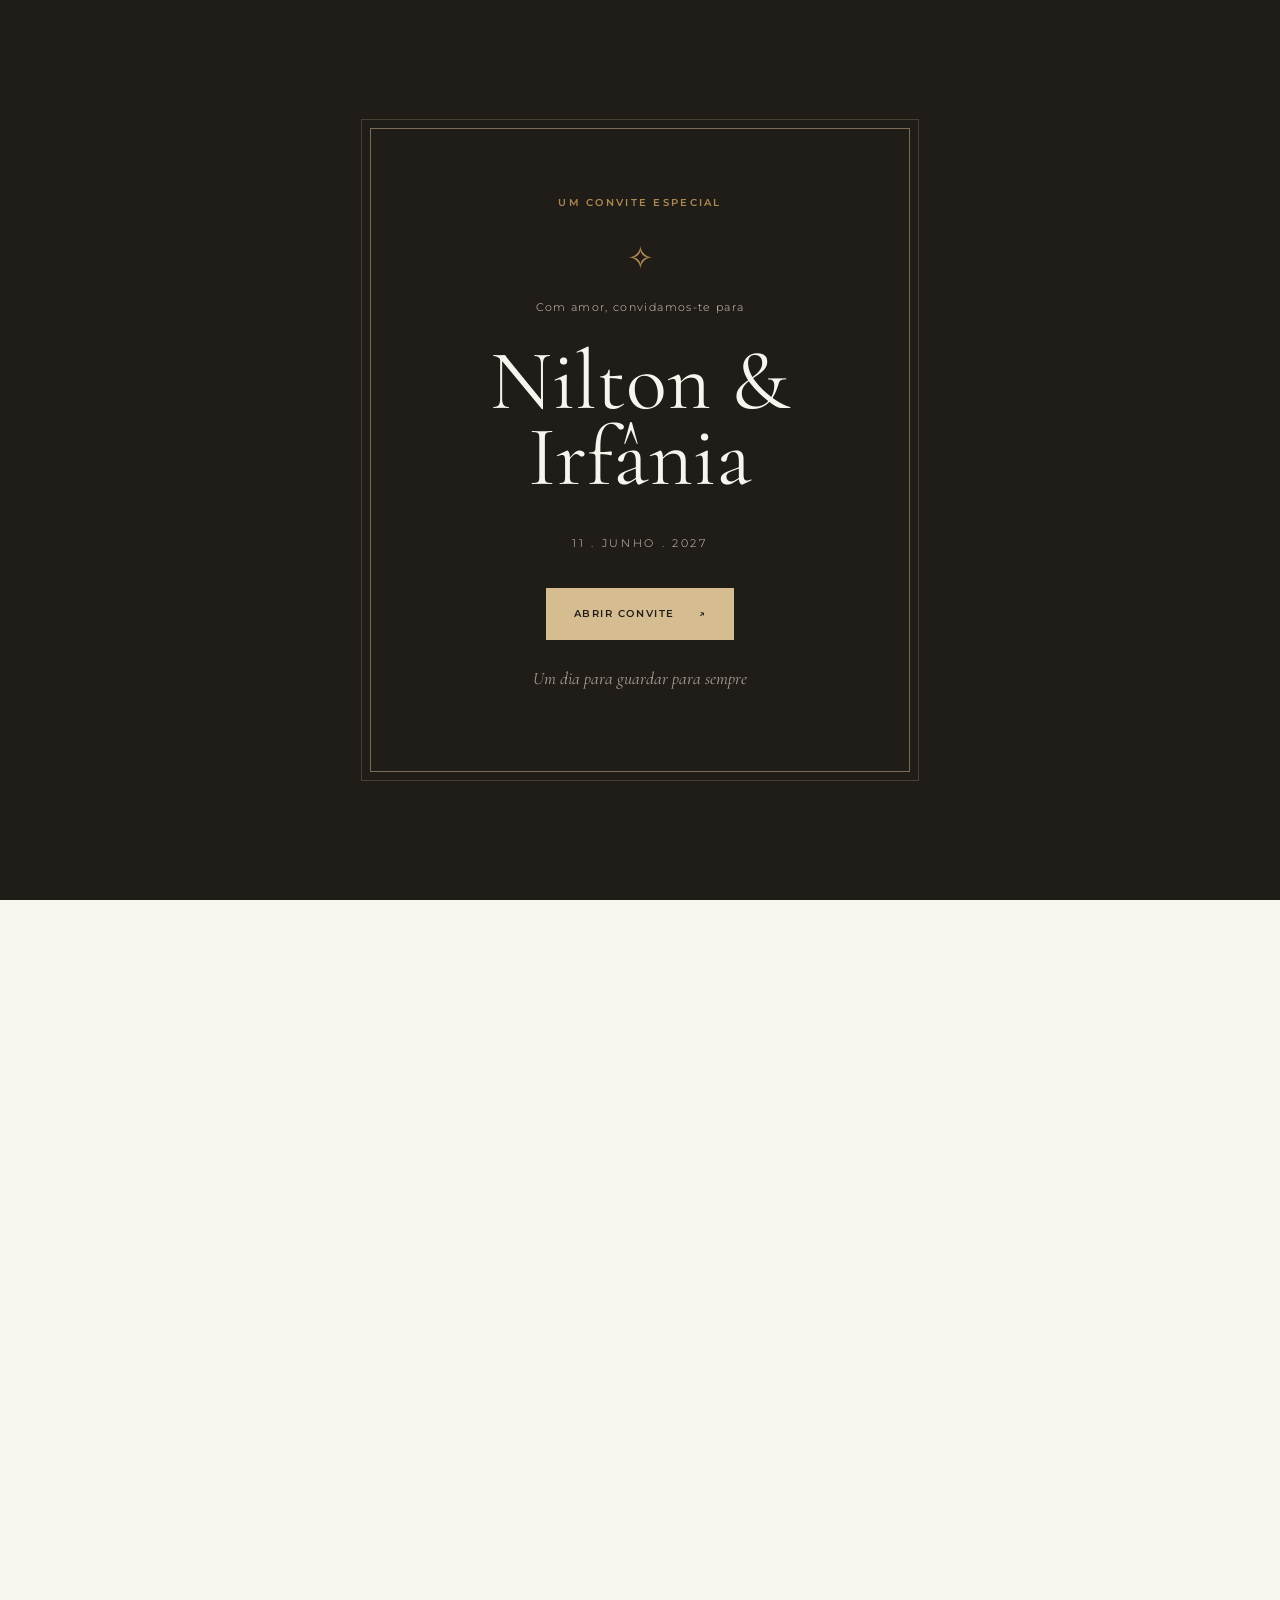
==== index.html @ 7ca05476 "Update index.html" ====
<!DOCTYPE html>
<html lang="pt">
<head>
  <meta charset="UTF-8">
  <meta name="viewport" content="width=device-width, initial-scale=1.0">
  <meta name="theme-color" content="#f4eee5">
  <meta name="description" content="Um convite especial para celebrar o nosso casamento.">
  <title>O Nosso Casamento | Convite Digital</title>
  <link rel="preconnect" href="https://fonts.googleapis.com">
  <link rel="preconnect" href="https://fonts.gstatic.com" crossorigin>
  <link href="https://fonts.googleapis.com/css2?family=Cormorant+Garamond:wght@400;500;600;700&family=Montserrat:wght@300;400;500;600&display=swap" rel="stylesheet">
  <link rel="stylesheet" href="css/style.css">
</head>
<body>
  <div class="intro-screen" id="introScreen" aria-label="Abertura do convite">
    <div class="intro-frame">
      <span class="eyebrow">UM CONVITE ESPECIAL</span>
      <div class="intro-ornament" aria-hidden="true">✧</div>
      <p class="intro-kicker">Com amor, convidamos-te para</p>
      <h1 id="introNames">Nilton <span>&</span> Irfânia</h1>
      <p class="intro-date" id="introDate">15 . AGOSTO . 2027</p>
      <button class="button button-gold" id="openInvitation" type="button">ABRIR CONVITE <span>↗</span></button>
      <p class="intro-footnote">Um dia para guardar para sempre</p>
    </div>
  </div>

  <header class="site-header">
    <a class="monogram" href="#inicio" aria-label="Início">N<span>&</span>I</a>
    <button class="music-button" id="musicToggle" type="button" aria-label="Reproduzir música" aria-pressed="false">
      <span class="music-icon">♫</span><span id="musicLabel">MÚSICA</span>
    </button>
  </header>

  <main id="invitation" class="invitation" aria-hidden="true">
    <section class="hero section" id="inicio">
      <div class="hero-image-wrap">
        <img id="heroPhoto" src="images/casal-principal.jpg" alt="Fotografia dos noivos" class="hero-image"
             onerror="this.style.display='none'; this.nextElementSibling.style.display='grid';">
        <div class="image-placeholder hero-placeholder"><span>ADICIONE AQUI</span><strong>A VOSSA FOTOGRAFIA</strong><small>images/casal-principal.jpg</small></div>
        <div class="hero-overlay"></div>
        <div class="hero-copy">
          <span class="eyebrow light">VAMOS CELEBRAR O AMOR</span>
          <h1 id="heroNames">Amélia <em>&</em> Mateus</h1>
          <p id="heroDate">15 de Agosto de 2027</p>
        </div>
      </div>
      <div class="scroll-note">DESLIZE PARA DESCOBRIR <span>↓</span></div>
    </section>

    <section class="welcome section narrow">
      <span class="eyebrow">COM A BÊNÇÃO DE DEUS E DAS NOSSAS FAMÍLIAS</span>
      <div class="ornament">✧</div>
      <h2>De dois caminhos,<br><em>nasceu um só destino..</em></h2>
      <p class="welcome-message">Os momentos mais especiais da vida ganham ainda mais significado quando vividos ao lado de quem amamos. A sua presença tornará este dia ainda mais memorável, ao celebrarmos juntos o início de uma nova história.</p>
      <p class="signature" id="welcomeNames">Amélia & Mateus</p>
    </section>

    <section class="countdown-section section">
      <div class="section-heading">
        <span class="eyebrow">A CONTAGEM COMEÇOU</span>
        <h2>O grande dia está a chegar</h2>
      </div>
      <div class="countdown" aria-label="Contagem decrescente">
        <div><strong id="days">000</strong><span>DIAS</span></div>
        <i></i><div><strong id="hours">00</strong><span>HORAS</span></div>
        <i></i><div><strong id="minutes">00</strong><span>MINUTOS</span></div>
        <i></i><div><strong id="seconds">00</strong><span>SEGUNDOS</span></div>
      </div>
      <p class="countdown-note" id="countdownNote">Estamos a preparar tudo com muito carinho.</p>
    </section>

    <section class="gallery-section section">
      <div class="section-heading">
        <span class="eyebrow">PEQUENOS INSTANTES, GRANDES MEMÓRIAS</span>
        <h2>A nossa história</h2>
      </div>
      <div class="gallery">
        <figure class="gallery-item tall"><img src="images/galeria-1.jpg" alt="Fotografia do casal 1" onerror="this.style.display='none'; this.nextElementSibling.style.display='grid';"><div class="image-placeholder"><span>FOTOGRAFIA 01</span><small>images/galeria-1.jpg</small></div></figure>
        <figure class="gallery-item"><img src="images/galeria-2.jpg" alt="Fotografia do casal 2" onerror="this.style.display='none'; this.nextElementSibling.style.display='grid';"><div class="image-placeholder"><span>FOTOGRAFIA 02</span><small>images/galeria-2.jpg</small></div></figure>
        <figure class="gallery-item"><img src="images/galeria-3.jpg" alt="Fotografia do casal 3" onerror="this.style.display='none'; this.nextElementSibling.style.display='grid';"><div class="image-placeholder"><span>FOTOGRAFIA 03</span><small>images/galeria-3.jpg</small></div></figure>
      </div>
    </section>

    <section class="event-section section">
      <div class="section-heading">
        <span class="eyebrow">11 de Junho de 2027</span>
        <p class="eyebrow">RESERVE ESTA DATA</p>
        <h2>O dia do nosso casamento</h2>
        <p>Será um prazer celebrar este momento consigo.</p>
      </div>
      <div class="event-grid">
        <article class="event-card">
          <span class="event-number">01</span><div class="event-symbol">✧</div>
          <h3>Cerimónia</h3>
          <p class="event-time" id="ceremonyTime">14h00</p>
          <p id="ceremonyVenue">Igreja Exemplo, Luanda</p>
          <a class="text-link" id="ceremonyMap" href="#" target="_blank" rel="noopener">VER LOCALIZAÇÃO ↗</a>
        </article>
        <article class="event-card">
          <span class="event-number">02</span><div class="event-symbol">❦</div>
          <h3>Recepção</h3>
          <p class="event-time" id="receptionTime">17h00</p>
          <p id="receptionVenue">Espaço Exemplo, Luanda</p>
          <a class="text-link" id="receptionMap" href="#" target="_blank" rel="noopener">VER LOCALIZAÇÃO ↗</a>
        </article>
      </div>
      
    </section>

    <section class="rsvp-section section">
      <div class="rsvp-card">
        <span class="eyebrow light">A SUA PRESENÇA É O NOSSO PRESENTE</span>
        <h2>Podemos contar consigo?</h2>
        <p>Por favor, confirme a sua presença até à data indicada. A confirmação será enviada directamente pelo WhatsApp.</p>
        <form id="rsvpForm" novalidate>
          <label for="guestName">O seu nome completo</label>
          <input id="guestName" name="guestName" type="text" placeholder="Escreva o seu nome" minlength="2" maxlength="80" required>
          <label for="attendance">Confirmação de presença</label>
          <select id="attendance" name="attendance" required>
            <option value="">Seleccione uma opção</option>
            <option value="Sim, estarei presente">Com alegria, estarei presente</option>
            <option value="Não poderei estar presente">Infelizmente, não poderei estar presente</option>
          </select>
          <label for="guestCount">Número de pessoas (incluindo você)</label>
          <select id="guestCount" name="guestCount">
            <option value="1">1 pessoa</option><option value="2">2 pessoas</option>
          </select>
          <button class="button button-light" type="submit">ENVIAR CONFIRMAÇÃO <span>↗</span></button>
          <p class="form-feedback" id="formFeedback" role="status" aria-live="polite"></p>
        </form>
        <small class="rsvp-deadline" id="rsvpDeadline">Confirme até 01 de Maio de 2027</small>
      </div>
    </section>

    <footer class="footer">
      <div class="footer-mark">N <span>&</span> I</div>
      <p>Com amor, esperamos por si.</p>
      <div class="footer-date" id="footerDate">11 . 06 . 2027</div>
      <small>FEITO COM AMOR · CONVITE DIGITAL</small>
    </footer>
  </main>
  <audio id="backgroundMusic" src="music/musica.mp3" preload="none" loop></audio>
  <script src="js/script.js"></script>
</body>
</html>
---- css/style.css ----
/* Convite digital de casamento — paleta marfim, champanhe e dourado */
:root {
  --ivory: #f8f5ef; --champagne: #e8ddcc; --gold: #ad8951; --gold-light: #d6bd91;
  --ink: #211e1a; --muted: #81786d; --white: #fffdf9;
  --serif: "Cormorant Garamond", Georgia, serif; --sans: "Montserrat", Arial, sans-serif;
}
* { box-sizing: border-box; }
html { scroll-behavior: smooth; }
body { margin: 0; background: var(--ivory); color: var(--ink); font-family: var(--sans); font-weight: 300; }
button, input, select { font: inherit; }
button, a { -webkit-tap-highlight-color: transparent; }
.intro-screen { position: fixed; inset: 0; z-index: 20; display: grid; place-items: center; padding: 24px; background: #201d19; color: var(--ivory); transition: opacity .9s ease, visibility .9s ease; }
.intro-screen.is-hidden { opacity: 0; visibility: hidden; pointer-events: none; }
.intro-frame { width: min(100%, 540px); min-height: 570px; padding: 65px 24px; border: 1px solid rgba(214,189,145,.5); outline: 1px solid rgba(214,189,145,.22); outline-offset: 8px; display: flex; flex-direction: column; align-items: center; justify-content: center; text-align: center; animation: rise 1s both; }
.eyebrow { color: var(--gold); font-size: .62rem; letter-spacing: .23em; line-height: 1.8; font-weight: 600; }
.eyebrow.light {
    color: #E8D0A5;
    font-size: 0.75rem;
    font-weight: 700;
    letter-spacing: 0.20em;
    text-shadow: 0 2px 5px rgba(0, 0, 0, 0.9);
}
.intro-ornament, .ornament { color: var(--gold); font-size: 2rem; margin: 26px 0 12px; }
.intro-kicker { color: #d7cec1; font-size: .7rem; letter-spacing: .12em; }
.intro-frame h1 { font: 400 clamp(3.4rem, 12vw, 5.3rem)/.9 var(--serif); margin: 18px 0; }
.intro-frame h1 span, .hero h1 em, .monogram span, .footer-mark span { color: var(--gold-light); font-style: normal; }
.intro-date { letter-spacing: .24em; font-size: .7rem; color: #d7cec1; margin: 22px 0 38px; }
.intro-footnote { color: #a99f92; font: italic 1.1rem var(--serif); margin-top: 28px; }
.button { display: inline-flex; justify-content: center; align-items: center; gap: 24px; min-height: 52px; padding: 0 28px; border: 0; cursor: pointer; letter-spacing: .15em; font-size: .65rem; font-weight: 600; transition: transform .25s, background .25s; }
.button:hover { transform: translateY(-3px); }
.button-gold { color: #211e1a; background: var(--gold-light); }
.button-gold:hover { background: #e2cda8; }
.site-header { height: 70px; position: absolute; z-index: 5; top: 0; left: 0; width: 100%; padding: 0 6%; display: flex; align-items: center; justify-content: space-between; }
.monogram { font: 600 1.45rem var(--serif); color: var(--ivory); text-decoration: none; letter-spacing: .05em; }
.music-button { display: flex; gap: 9px; align-items: center; border: 1px solid rgba(255,255,255,.55); background: rgba(20,18,16,.25); color: white; padding: 10px 13px; font-size: .58rem; letter-spacing: .13em; cursor: pointer; }
.music-icon { font-size: 1rem; color: var(--gold-light); }
.invitation { opacity: 0; visibility: hidden; transition: opacity .8s ease; }
.invitation.is-open { opacity: 1; visibility: visible; }
.section { padding: 85px 6%; }
.hero { padding: 0; position: relative; }
.hero-image-wrap {
    min-height: 100svh;
    height: 100svh;
    position: relative;
    background: #211e1a;
    overflow: hidden;
}
.hero-image {
    position: absolute;
    width: 100%;
    height: 100%;
    object-fit: contain;
    object-position: center;
    background: #211e1a;
}
.hero-overlay { position: absolute; inset: 0; background: linear-gradient(0deg, rgba(14,12,10,.68), rgba(14,12,10,.08) 70%); }
.image-placeholder { display: none; place-items: center; align-content: center; gap: 9px; min-height: 240px; width: 100%; height: 100%; background: repeating-linear-gradient(135deg,#e9e0d2,#e9e0d2 12px,#e2d6c5 12px,#e2d6c5 24px); color: #76664e; text-align: center; font-size: .7rem; letter-spacing: .14em; }
.image-placeholder strong { font: 500 1.6rem var(--serif); letter-spacing: .04em; }
.image-placeholder small { font-size: .55rem; letter-spacing: .04em; }
.hero-placeholder { position: absolute; inset: 0; }
.hero-copy { position: absolute; left: 8%; right: 8%; bottom: 15%; text-align: center; color: white; }
.hero h1 { font: 400 clamp(4rem, 13vw, 8.5rem)/.83 var(--serif); margin: 24px 0 18px; }
.hero-copy > p { letter-spacing: .25em; text-transform: uppercase; font-size: .68rem; }
.scroll-note { color: var(--muted); text-align: center; padding: 17px; font-size: .55rem; letter-spacing: .2em; }
.scroll-note span { color: var(--gold); padding-left: 10px; }
.narrow { max-width: 850px; margin: auto; text-align: center; }
.welcome { padding-top: 115px; padding-bottom: 115px; }
.welcome h2, .section-heading h2, .rsvp-card h2 { font: 400 clamp(2.8rem, 7vw, 4.5rem)/.95 var(--serif); margin: 12px 0 25px; }
.welcome h2 em { color: var(--gold); font-weight: 400; }
.welcome-message {
    max-width: 650px;
    margin: auto;
    color: #40382F;
    font-family: var(--sans);
    font-size: 1rem;
    font-weight: 400;
    line-height: 1.9;
    letter-spacing: 0.01em;
}
.signature {
    margin-top: 30px;
    font-family: var(--serif);
    font-size: 1.7rem;
    font-style: italic;
    font-weight: 500;
    color: #98713E;
}
.countdown-section { background: #eae1d5; text-align: center; }
.section-heading { text-align: center; margin-bottom: 42px; }
.section-heading h2 { font-size: clamp(2.5rem, 6vw, 3.8rem); margin: 12px 0; }
.section-heading > p { color: var(--muted); font: 1.1rem var(--serif); }
.countdown { display: flex; align-items: center; justify-content: center; gap: clamp(12px, 4vw, 38px); max-width: 760px; margin: auto; }
.countdown div { display: grid; gap: 7px; min-width: 48px; }
.countdown strong { font: 500 clamp(2.1rem, 7vw, 4rem) var(--serif); color: var(--ink); font-variant-numeric: tabular-nums; }
.countdown span { font-size: .52rem; letter-spacing: .15em; color: var(--muted); }
.countdown i { height: 40px; width: 1px; background: #c8b99f; }
.countdown-note { color: var(--muted); font: italic 1rem var(--serif); margin-top: 30px; }
.gallery-section { max-width: 1200px; margin: auto; }
.gallery { display: grid; grid-template-columns: 1fr 1fr; grid-template-rows: 190px 190px; gap: 13px; }
.gallery-item { margin: 0; position: relative; overflow: hidden; background: var(--champagne); }
.gallery-item.tall { grid-row: span 2; }
.gallery-item img { width: 100%; height: 100%; object-fit: cover; display: block; transition: transform .7s; }
.gallery-item:hover img { transform: scale(1.04); }
.gallery-item .image-placeholder { position: absolute; inset: 0; }
.event-section { background: #f0e9df; }
.event-grid { display: grid; grid-template-columns: 1fr; gap: 16px; max-width: 900px; margin: auto; }
.event-card { position: relative; text-align: center; padding: 38px 20px; background: rgba(255,253,249,.65); border: 1px solid #e1d5c4; }
.event-number { position: absolute; top: 17px; left: 20px; color: #b9a88f; font: 1rem var(--serif); }
.event-symbol { color: var(--gold); font-size: 1.8rem; }
.event-card h3 { font: 500 2.2rem var(--serif); margin: 10px 0; }
.event-time { color: var(--gold); font: 1.3rem var(--serif); margin: 0 0 10px; }
.event-card p:not(.event-time) { color: var(--muted); font-size: .75rem; line-height: 1.7; }
.text-link { display: inline-block; color: var(--ink); font-size: .58rem; letter-spacing: .13em; text-decoration: none; border-bottom: 1px solid var(--gold); padding: 8px 0; margin-top: 10px; }
.dress-code { text-align: center; margin: 35px 0 0; color: var(--muted); font-size: .7rem; line-height: 2; }
.dress-code span { color: var(--gold); letter-spacing: .2em; font-size: .57rem; }
.dress-code strong { color: var(--ink); font: 1.25rem var(--serif); }
.rsvp-section { background: #24211d; }
.rsvp-card { max-width: 620px; margin: auto; text-align: center; color: var(--ivory); }
.rsvp-card h2 { margin: 18px 0; }
.rsvp-card > p { color: #c3b9ab; font: 1.05rem/1.8 var(--serif); max-width: 480px; margin: auto auto 30px; }
.rsvp-card form { text-align: left; display: grid; gap: 10px; }
.rsvp-card label { font-size: .62rem; letter-spacing: .08em; color: #d8cdbd; margin-top: 9px; }
.rsvp-card input, .rsvp-card select { width: 100%; min-height: 48px; border: 1px solid #5b5145; background: #302c26; color: white; padding: 0 13px; border-radius: 0; outline: none; }
.rsvp-card input:focus, .rsvp-card select:focus { border-color: var(--gold-light); }
.rsvp-card input::placeholder { color: #a69b8c; }
.button-light { margin-top: 15px; background: var(--gold-light); color: #211e1a; width: 100%; }
.form-feedback { min-height: 18px; text-align: center; color: #e8d3ad; font-size: .7rem; line-height: 1.5; }
.rsvp-deadline { display: block; margin-top: 23px; color: #a99f92; font-size: .6rem; letter-spacing: .08em; }
.footer { background: #171512; color: var(--ivory); text-align: center; padding: 55px 20px 30px; }
.footer-mark { font: 500 2.7rem var(--serif); }
.footer > p { font: italic 1.2rem var(--serif); color: #c7bdae; }
.footer-date { margin: 25px 0 40px; color: var(--gold-light); font-size: .62rem; letter-spacing: .25em; }
.footer small { color: #766f64; font-size: .5rem; letter-spacing: .18em; }
@keyframes rise { from { opacity: 0; transform: translateY(18px); } to { opacity: 1; transform: translateY(0); } }
@media (min-width: 700px) {
  .section { padding: 110px 8%; }
  .hero { padding: 0; }
  .hero-image-wrap { height: 100svh; min-height: 100svh; }
  .gallery { grid-template-columns: 1.15fr 1fr 1fr; grid-template-rows: 420px; }
  .gallery-item.tall { grid-row: auto; }
  .event-grid { grid-template-columns: 1fr 1fr; gap: 24px; }
  .event-card { padding: 55px 30px; }
}
@media (max-width: 420px) {
  .intro-frame { min-height: 510px; padding: 45px 16px; }
  .countdown { gap: 9px; }
  .countdown i { height: 30px; }
  .countdown strong { font-size: 1.8rem; }
  .countdown span { font-size: .45rem; }
  .gallery { grid-template-rows: 155px 155px; }
}
@media (prefers-reduced-motion: reduce) {
  *, *::before, *::after { scroll-behavior: auto !important; animation-duration: .01ms !important; transition-duration: .01ms !important; }
}
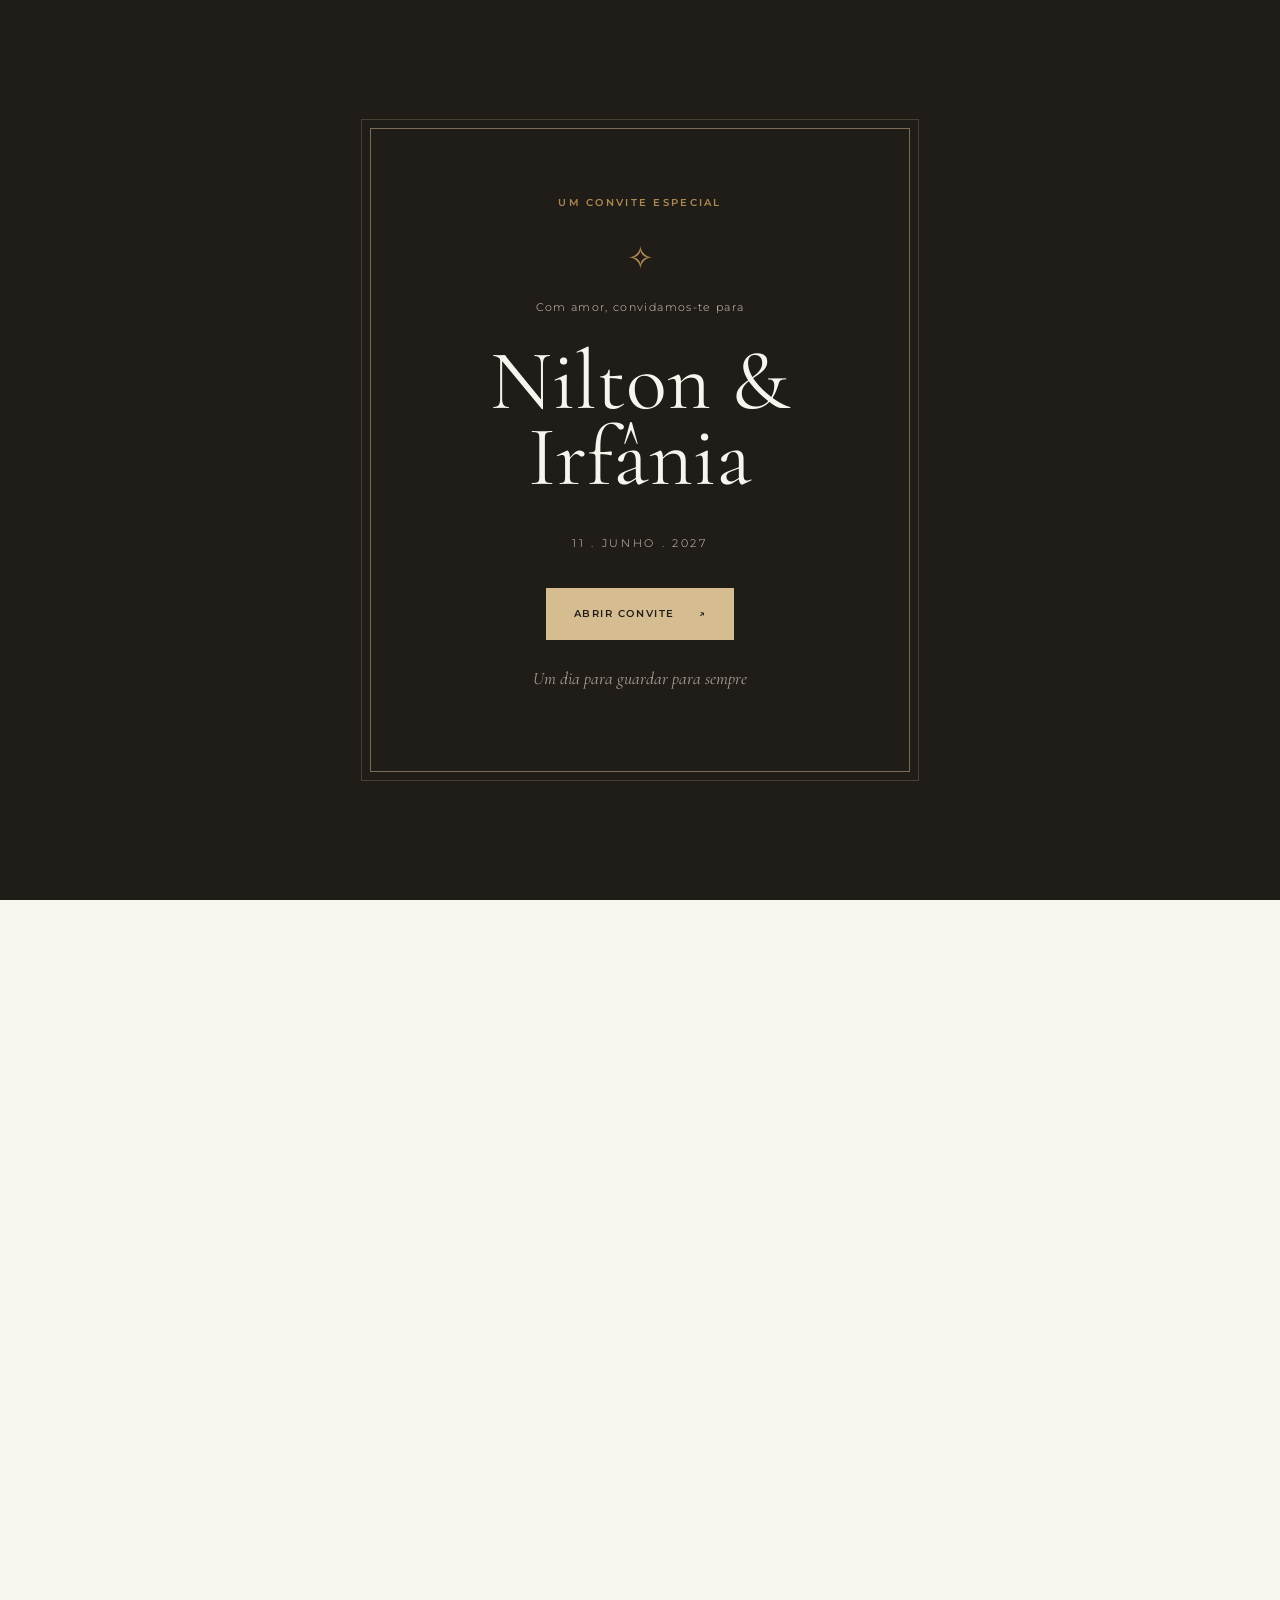
==== commit 92195b00: "Update index.html" ====
--- a/index.html
+++ b/index.html
@@ -104,7 +104,11 @@
           <a class="text-link" id="receptionMap" href="#" target="_blank" rel="noopener">VER LOCALIZAÇÃO ↗</a>
         </article>
       </div>
-      
+      <p class="dress-code">
+    <span>CÓDIGO DE VESTUÁRIO</span>
+    <br>
+    <strong id="dressCode"></strong>
+</p>
     </section>
 
     <section class="rsvp-section section">
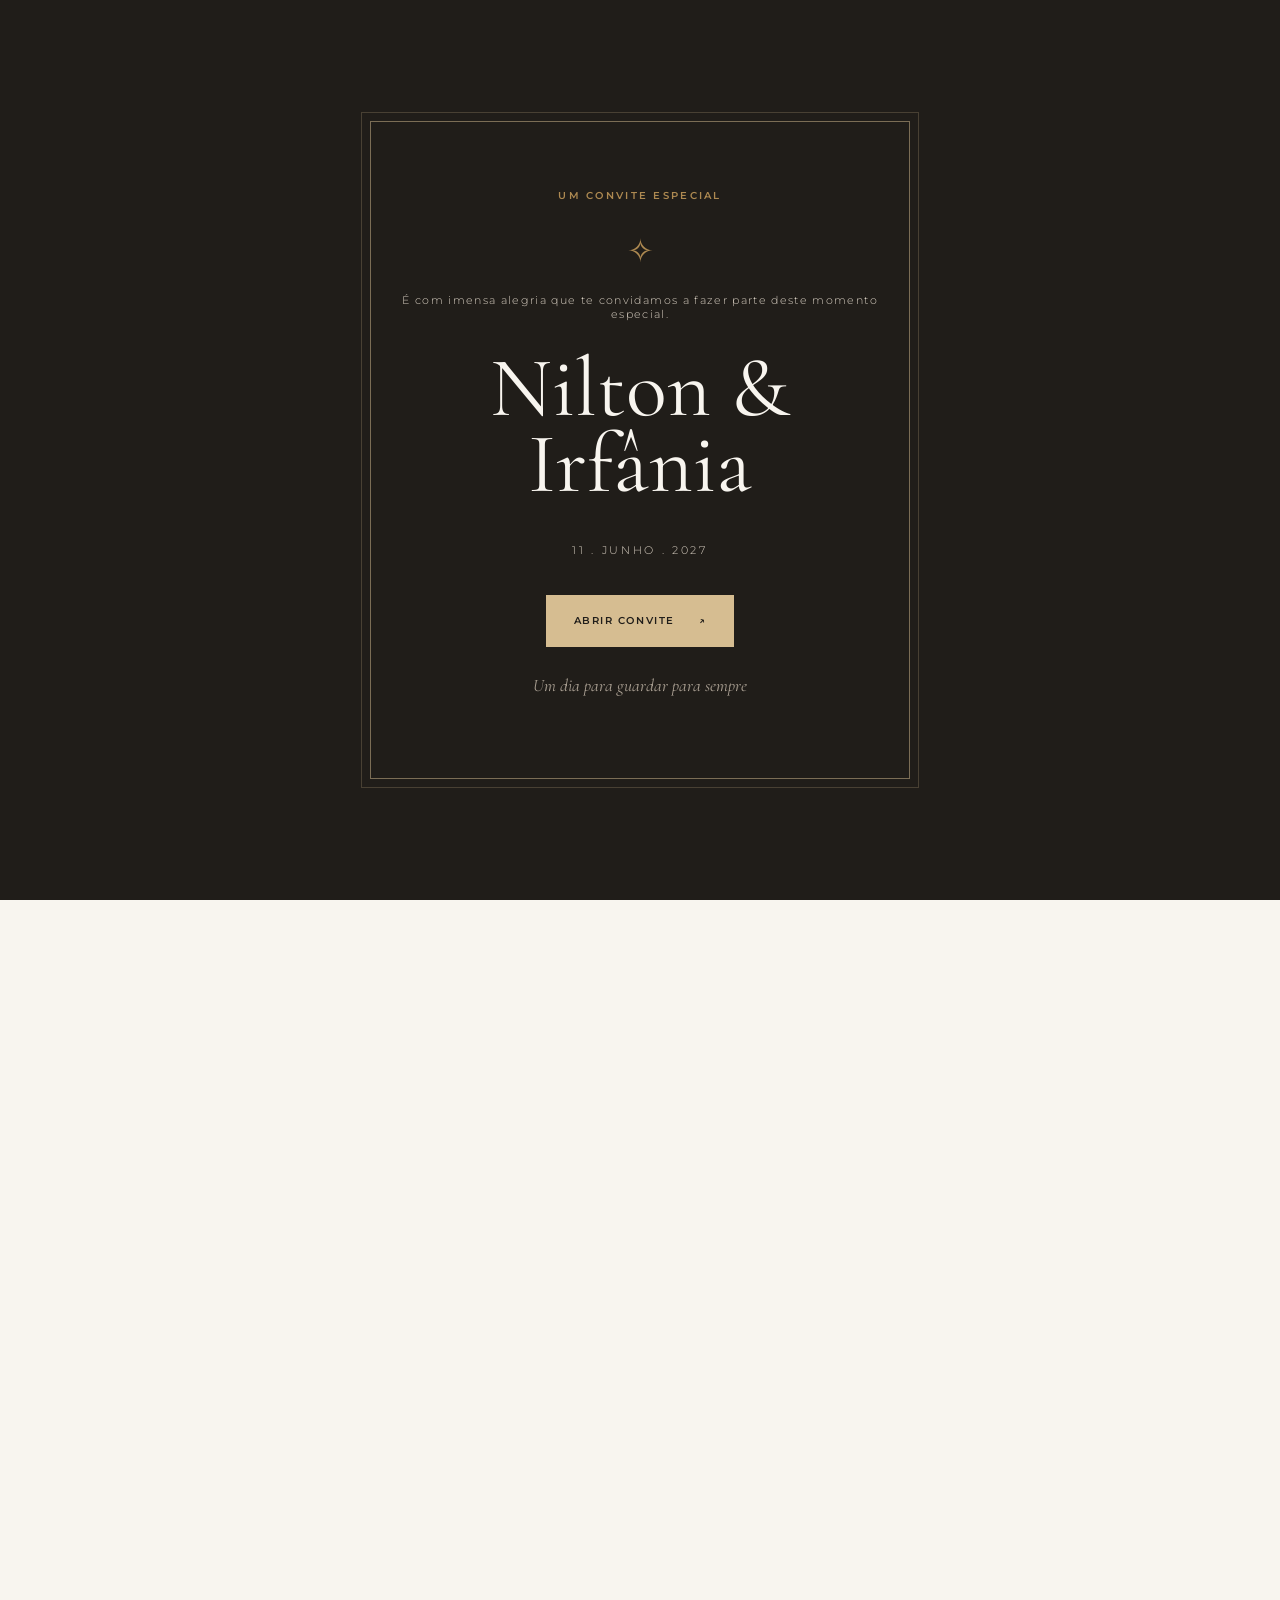
==== commit 63e3218c: "Update index.html" ====
--- a/index.html
+++ b/index.html
@@ -16,7 +16,7 @@
     <div class="intro-frame">
       <span class="eyebrow">UM CONVITE ESPECIAL</span>
       <div class="intro-ornament" aria-hidden="true">✧</div>
-      <p class="intro-kicker">Com amor, convidamos-te para</p>
+      <p class="intro-kicker">É com imensa alegria que te convidamos a fazer parte deste momento especial.</p>
       <h1 id="introNames">Nilton <span>&</span> Irfânia</h1>
       <p class="intro-date" id="introDate">15 . AGOSTO . 2027</p>
       <button class="button button-gold" id="openInvitation" type="button">ABRIR CONVITE <span>↗</span></button>
@@ -77,7 +77,7 @@
       <div class="gallery">
         <figure class="gallery-item tall"><img src="images/galeria-1.jpg" alt="Fotografia do casal 1" onerror="this.style.display='none'; this.nextElementSibling.style.display='grid';"><div class="image-placeholder"><span>FOTOGRAFIA 01</span><small>images/galeria-1.jpg</small></div></figure>
         <figure class="gallery-item"><img src="images/galeria-2.jpg" alt="Fotografia do casal 2" onerror="this.style.display='none'; this.nextElementSibling.style.display='grid';"><div class="image-placeholder"><span>FOTOGRAFIA 02</span><small>images/galeria-2.jpg</small></div></figure>
-        <figure class="gallery-item"><img src="images/galeria-3.jpg" alt="Fotografia do casal 3" onerror="this.style.display='none'; this.nextElementSibling.style.display='grid';"><div class="image-placeholder"><span>FOTOGRAFIA 03</span><small>images/galeria-3.jpg</small></div></figure>
+        <figure class="gallery-item"><img src="images/galeria-3.JPG" alt="Fotografia do casal 3" onerror="this.style.display='none'; this.nextElementSibling.style.display='grid';"><div class="image-placeholder"><span>FOTOGRAFIA 03</span><small>images/galeria-3.jpg</small></div></figure>
       </div>
     </section>
 
--- a/css/style.css
+++ b/css/style.css
@@ -152,3 +152,83 @@
 @media (prefers-reduced-motion: reduce) {
   *, *::before, *::after { scroll-behavior: auto !important; animation-duration: .01ms !important; transition-duration: .01ms !important; }
 }
+
+/* Ajustes da galeria para telemóveis */
+@media (max-width: 699px) {
+  .gallery {
+    grid-template-columns: 1fr 1fr;
+    grid-template-rows: 180px 180px;
+    gap: 10px;
+  }
+
+  .gallery-item.tall {
+    grid-row: span 2;
+  }
+
+  
+.gallery-item img {
+  width: 100%;
+  height: 100%;
+  object-fit: contain;
+  object-position: center;
+  display: block;
+  transition: transform .7s;
+}
+
+
+/* Galeria adaptada a telemóveis */
+@media (max-width: 699px) {
+  .gallery {
+    grid-template-columns: 1fr 1fr;
+    grid-template-rows: 190px 190px;
+    gap: 10px;
+  }
+
+  .gallery-item {
+    min-width: 0;
+    min-height: 0;
+  }
+
+  .gallery-item.tall {
+    grid-row: span 2;
+  }
+
+  .gallery-item img {
+    width: 100%;
+    height: 100%;
+    object-fit: cover;
+    object-position: center center;
+  }
+}
+
+
+
+
+
+
+/* Galeria vertical para telemóveis */
+@media (max-width: 699px) {
+  .gallery {
+    display: grid;
+    grid-template-columns: 1fr;
+    grid-template-rows: auto;
+    gap: 16px;
+  }
+
+  .gallery-item,
+  .gallery-item.tall {
+    grid-row: auto;
+    width: 100%;
+    height: auto;
+    aspect-ratio: 4 / 3;
+  }
+
+  .gallery-item img {
+    width: 100%;
+    height: 100%;
+    object-fit: contain;
+    object-position: center;
+  }
+}
+
+}
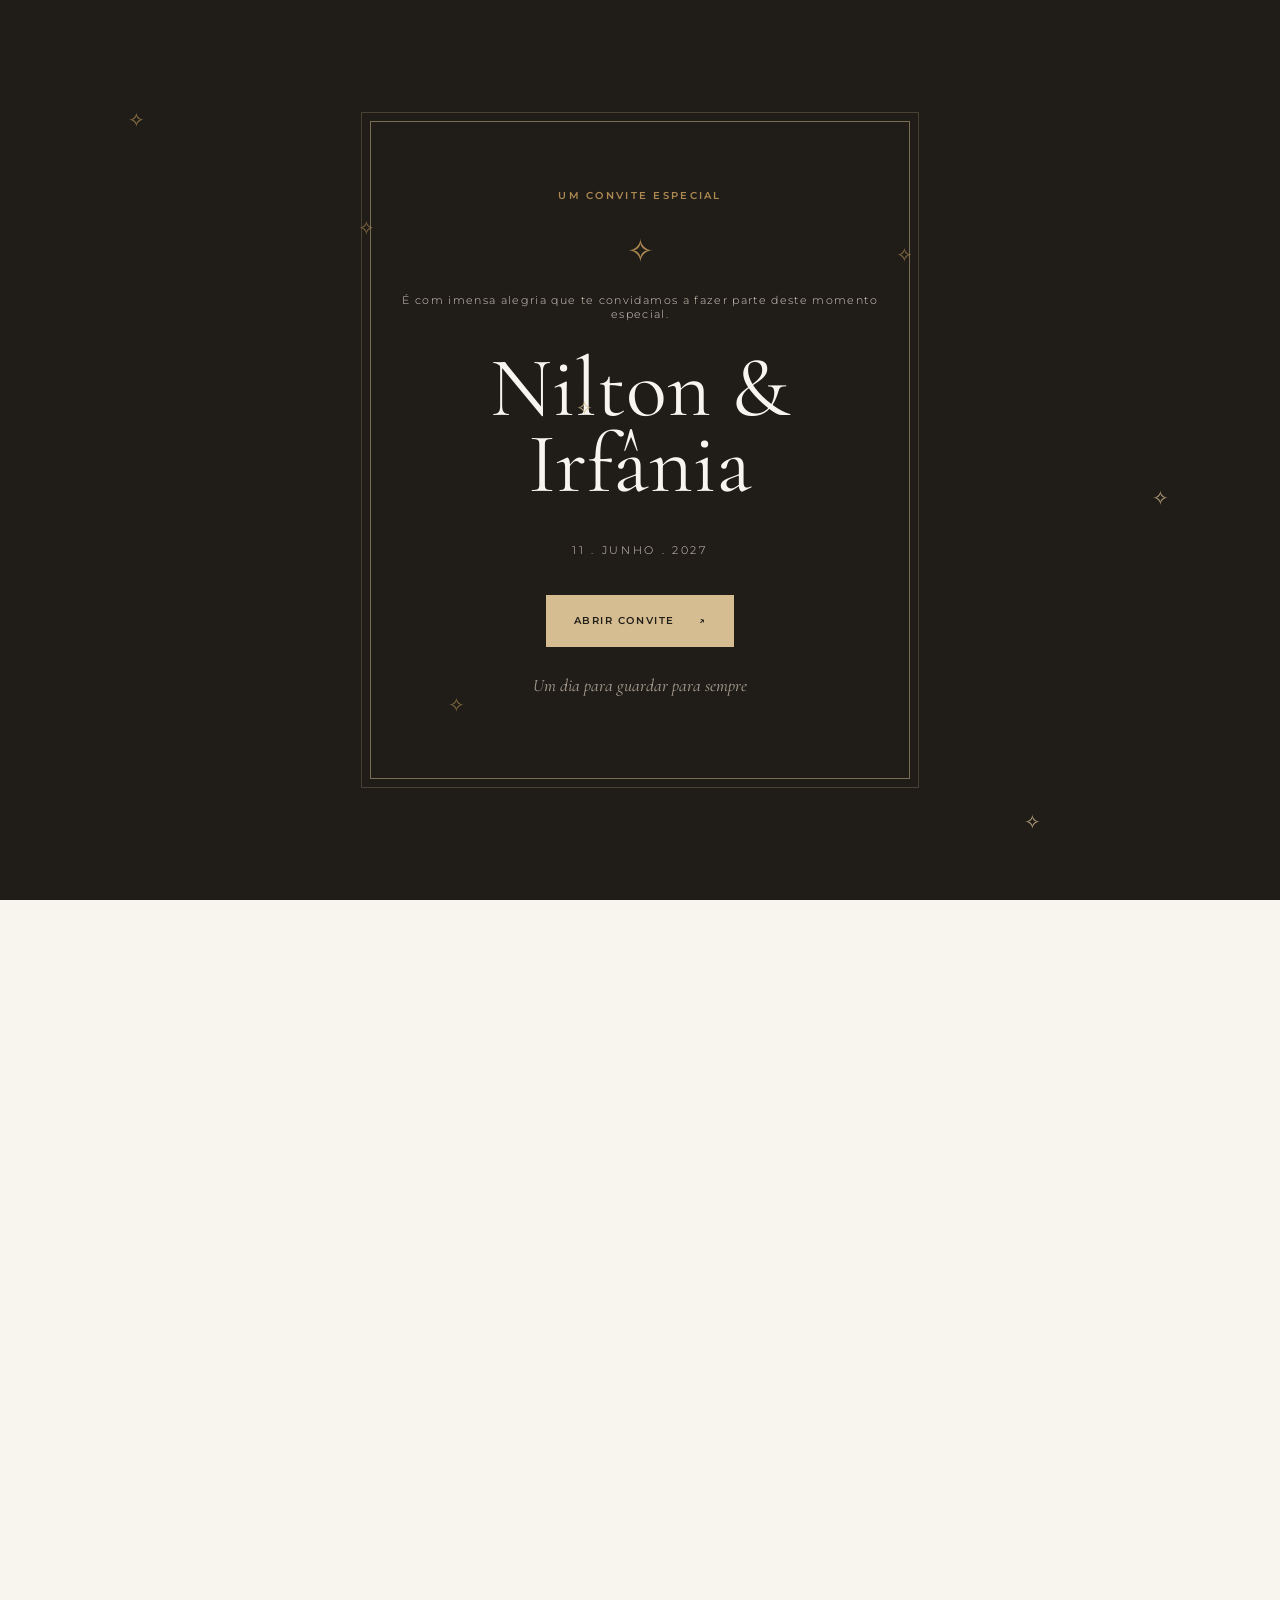
==== commit f2d8ebce: "Update index.html" ====
--- a/index.html
+++ b/index.html
@@ -48,11 +48,23 @@
     </section>
 
     <section class="welcome section narrow">
-      <span class="eyebrow">COM A BÊNÇÃO DE DEUS E DAS NOSSAS FAMÍLIAS</span>
+      <span class="eyebrow">COM A BÊNÇÃO DE DEUS E DE NOSSOS PAIS</span>
+
+<div class="parents-names">
+  <div class="parents-family">
+    <p>Rosalino Ernesto Ferreira da Costa</p>
+    <p>Ana Paula Jesus dos Santos</p>
+  </div>
+
+  <div class="parents-family">
+    <p>Inácio Alexandre Tomé da Cruz</p>
+    <p>Ana Muhongo Diogo</p>
+  </div>
+</div>
       <div class="ornament">✧</div>
       <h2>De dois caminhos,<br><em>nasceu um só destino..</em></h2>
       <p class="welcome-message">Os momentos mais especiais da vida ganham ainda mais significado quando vividos ao lado de quem amamos. A sua presença tornará este dia ainda mais memorável, ao celebrarmos juntos o início de uma nova história.</p>
-      <p class="signature" id="welcomeNames">Amélia & Mateus</p>
+      <p class="signature" id="welcomeNames">Nilton & Irfânia</p>
     </section>
 
     <section class="countdown-section section">
@@ -67,7 +79,34 @@
         <i></i><div><strong id="seconds">00</strong><span>SEGUNDOS</span></div>
       </div>
       <p class="countdown-note" id="countdownNote">Estamos a preparar tudo com muito carinho.</p>
-    </section>
+    
+
+
+<!-- CALENDÁRIO ABAIXO DO CONTADOR -->
+<div class="calendar-card">
+  <div class="calendar-top">
+    <h3 id="calendarMonth">Junho de 2027</h3>
+  </div>
+
+  <div class="calendar-weekdays">
+    <span>SEG.</span>
+    <span>TER.</span>
+    <span>QUA.</span>
+    <span>QUI.</span>
+    <span>SEX.</span>
+    <span>SÁB.</span>
+    <span>DOM.</span>
+  </div>
+
+  <div class="calendar-days" id="calendarDays"></div>
+
+  <p class="calendar-note">
+    <span>♥</span> 11 de Junho de 2027 — O nosso casamento
+  </p>
+</div>
+<!-- FIM DO CALENDÁRIO -->
+ </section>
+
 
     <section class="gallery-section section">
       <div class="section-heading">
@@ -90,15 +129,34 @@
       </div>
       <div class="event-grid">
         <article class="event-card">
-          <span class="event-number">01</span><div class="event-symbol">✧</div>
+          
+<div class="event-symbol">
+  <svg class="church-icon" viewBox="0 0 64 64"
+       xmlns="http://www.w3.org/2000/svg"
+       fill="none" stroke="currentColor"
+       stroke-width="1.8" stroke-linecap="round"
+       stroke-linejoin="round" aria-hidden="true">
+    <path d="M32 5 V17 M26 11 H38"/>
+    <path d="M12 28 L32 17 L52 28"/>
+    <path d="M17 27 V55 H47 V27"/>
+    <path d="M27 55 V40 A5 5 0 0 1 37 40 V55"/>
+    <path d="M23 34 H24 M40 34 H41"/>
+    <path d="M10 55 H54"/>
+  </svg>
+</div>
+
           <h3>Cerimónia</h3>
           <p class="event-time" id="ceremonyTime">14h00</p>
           <p id="ceremonyVenue">Igreja Exemplo, Luanda</p>
           <a class="text-link" id="ceremonyMap" href="#" target="_blank" rel="noopener">VER LOCALIZAÇÃO ↗</a>
         </article>
         <article class="event-card">
-          <span class="event-number">02</span><div class="event-symbol">❦</div>
-          <h3>Recepção</h3>
+          
+<div class="event-symbol">
+  <img src="images/brinde.png" alt="Taças de celebração">
+</div>
+
+          <h3>Celebração Festiva</h3>
           <p class="event-time" id="receptionTime">17h00</p>
           <p id="receptionVenue">Espaço Exemplo, Luanda</p>
           <a class="text-link" id="receptionMap" href="#" target="_blank" rel="noopener">VER LOCALIZAÇÃO ↗</a>
@@ -110,6 +168,62 @@
     <strong id="dressCode"></strong>
 </p>
     </section>
+
+    <!-- LIVRO DE MENSAGENS -->
+    <section class="guestbook-section section" id="livro-mensagens">
+      <div class="section-heading">
+        <span class="eyebrow">PALAVRAS QUE FICAM PARA SEMPRE</span>
+        <h2>Deixe-nos uma mensagem</h2>
+        <p>Partilhe connosco uma palavra de carinho, uma bênção ou um desejo para esta nova etapa.</p>
+      </div>
+
+      <div class="guestbook-card">
+        <form id="guestbookForm">
+          <label for="messageGuestName">O seu nome</label>
+          <input
+            type="text"
+            id="messageGuestName"
+            name="guestName"
+            placeholder="Escreva o seu nome"
+            minlength="2"
+            maxlength="80"
+            required
+          >
+
+          <label for="guestMessage">A sua mensagem</label>
+          <textarea
+            id="guestMessage"
+            name="message"
+            placeholder="Escreva aqui uma mensagem para os noivos..."
+            minlength="3"
+            maxlength="1000"
+            rows="5"
+            required
+          ></textarea>
+
+          <button class="button button-gold" type="submit">
+            ENVIAR MENSAGEM <span>↗</span>
+          </button>
+
+          <p id="guestbookFeedback" class="guestbook-feedback"
+             role="status" aria-live="polite"></p>
+        </form>
+
+        <div class="guestbook-divider"></div>
+
+        <div class="guestbook-messages">
+          <h3>Mensagens dos nossos convidados</h3>
+          <div id="approvedMessages">
+            <p class="guestbook-empty">As mensagens aprovadas aparecerão aqui.</p>
+          </div>
+        </div>
+
+        <p class="guestbook-note">
+          As mensagens serão publicadas após a aprovação dos noivos.
+        </p>
+      </div>
+    </section>
+    <!-- FIM DO LIVRO DE MENSAGENS -->
 
     <section class="rsvp-section section">
       <div class="rsvp-card">
@@ -144,6 +258,7 @@
     </footer>
   </main>
   <audio id="backgroundMusic" src="music/musica.mp3" preload="none" loop></audio>
-  <script src="js/script.js"></script>
+  <script src="https://cdn.jsdelivr.net/npm/@supabase/supabase-js@2"></script>
+<script src="js/script.js"></script>
 </body>
 </html>
--- a/css/style.css
+++ b/css/style.css
@@ -232,3 +232,864 @@
 }
 
 }
+
+/* =========================================
+   LIVRO DE MENSAGENS
+   ========================================= */
+
+.guestbook-section {
+  background: var(--ivory);
+}
+
+.guestbook-section .section-heading {
+  max-width: 700px;
+  margin: 0 auto 40px;
+}
+
+.guestbook-card {
+  max-width: 680px;
+  margin: auto;
+  padding: 35px;
+  background: var(--white);
+  border: 1px solid #e5dac9;
+  box-shadow: 0 12px 35px rgba(60, 45, 25, .06);
+}
+
+.guestbook-card form {
+  display: grid;
+  gap: 12px;
+}
+
+.guestbook-card label {
+  margin-top: 10px;
+  color: var(--muted);
+  font-size: .68rem;
+  letter-spacing: .08em;
+}
+
+.guestbook-card input,
+.guestbook-card textarea {
+  width: 100%;
+  padding: 14px;
+  border: 1px solid #ded3c3;
+  background: #fffdf9;
+  color: var(--ink);
+  font: 400 .85rem var(--sans);
+  outline: none;
+  resize: vertical;
+}
+
+.guestbook-card input {
+  min-height: 48px;
+}
+
+.guestbook-card textarea {
+  min-height: 130px;
+  line-height: 1.7;
+}
+
+.guestbook-card input:focus,
+.guestbook-card textarea:focus {
+  border-color: var(--gold);
+}
+
+.guestbook-card input::placeholder,
+.guestbook-card textarea::placeholder {
+  color: #a69b8c;
+}
+
+.guestbook-card .button {
+  width: 100%;
+  margin-top: 12px;
+}
+
+.guestbook-feedback {
+  min-height: 20px;
+  text-align: center;
+  color: var(--gold);
+  font-size: .75rem;
+  line-height: 1.5;
+}
+
+.guestbook-divider {
+  height: 1px;
+  background: #e8ddcc;
+  margin: 35px 0;
+}
+
+
+.guestbook-messages h3 {
+  text-align: center;
+  font: 500 2rem var(--serif);
+  margin-bottom: 25px;
+}
+
+.guestbook-messages h3::after {
+  content: "♥";
+  display: flex;
+  align-items: center;
+  justify-content: center;
+  width: 100%;
+  max-width: 280px;
+  height: 1px;
+  margin: 25px auto 0;
+  background: linear-gradient(
+    to right,
+    transparent,
+    #ad8951 20%,
+    #ad8951 80%,
+    transparent
+  );
+  color: #ad8951;
+  font-size: 13px;
+  line-height: 1;
+  text-shadow: 0 0 0 #ad8951;
+}
+
+
+.guestbook-empty {
+  text-align: center;
+  color: var(--muted);
+  font: italic 1.1rem var(--serif);
+}
+
+.guestbook-note {
+  margin: 28px 0 0;
+  text-align: center;
+  color: var(--muted);
+  font-size: .65rem;
+  line-height: 1.7;
+}
+
+.guestbook-message {
+  padding: 20px 0;
+  border-bottom: 1px solid #e8ddcc;
+}
+
+.guestbook-message strong {
+  color: var(--gold);
+  font: 600 1.25rem var(--serif);
+}
+
+.guestbook-message p {
+  color: #5f564b;
+  font: 400 .85rem/1.8 var(--sans);
+  overflow-wrap: anywhere;
+}
+
+.guestbook-message small {
+  color: var(--muted);
+  font-size: .65rem;
+}
+
+@media (max-width: 600px) {
+  .guestbook-card {
+    padding: 22px 17px;
+  }
+
+  .guestbook-messages h3 {
+    font-size: 1.7rem;
+  }
+}
+
+/* =========================================
+   MELHORIA VISUAL — CERIMÓNIA E RECEPÇÃO
+   ========================================= */
+
+.event-section {
+  position: relative;
+  overflow: hidden;
+}
+
+.event-section .section-heading {
+  max-width: 760px;
+  margin: 0 auto 50px;
+}
+
+.event-grid {
+  gap: 24px;
+  max-width: 1000px;
+}
+
+.event-card {
+  position: relative;
+  min-height: 340px;
+  display: flex;
+  flex-direction: column;
+  align-items: center;
+  justify-content: center;
+  padding: 55px 30px;
+  background: rgba(255, 253, 249, .82);
+  border: 1px solid #d9c7aa;
+  box-shadow: 0 12px 30px rgba(60, 45, 25, .06);
+  transition: transform .35s ease, box-shadow .35s ease;
+}
+
+.event-card::before {
+  content: "";
+  position: absolute;
+  inset: 10px;
+  border: 1px solid rgba(173, 137, 81, .22);
+  pointer-events: none;
+}
+
+.event-card:hover {
+  transform: translateY(-5px);
+  box-shadow: 0 18px 38px rgba(60, 45, 25, .10);
+}
+
+.event-number {
+  top: 22px;
+  left: 25px;
+  font-size: 1.1rem;
+  color: #ad8951;
+}
+
+.event-symbol {
+  font-size: 2.2rem;
+  margin-bottom: 8px;
+}
+
+.event-card h3 {
+  color: var(--ink);
+  font-size: 2.5rem;
+  margin: 8px 0 15px;
+}
+
+.event-time {
+  display: inline-block;
+  color: #98713e;
+  font-size: 1.7rem;
+  font-weight: 500;
+  margin: 0 0 12px;
+}
+
+.event-card p:not(.event-time) {
+  max-width: 280px;
+  color: #71675b;
+  font-size: .78rem;
+  line-height: 1.9;
+  margin: 0;
+}
+
+.event-card .text-link {
+  position: relative;
+  margin-top: 22px;
+  padding: 12px 20px;
+  border: 1px solid var(--gold);
+  color: #806337;
+  font-size: .58rem;
+  font-weight: 600;
+  letter-spacing: .12em;
+  transition: background .3s ease, color .3s ease;
+}
+
+.event-card .text-link:hover {
+  background: var(--gold);
+  color: white;
+}
+
+@media (max-width: 699px) {
+  .event-grid {
+    gap: 18px;
+  }
+
+  .event-card {
+    min-height: 310px;
+    padding: 48px 22px;
+  }
+
+  .event-card h3 {
+    font-size: 2.2rem;
+  }
+}
+
+/* =========================================
+   AJUSTE FINAL — CARTÕES DA CERIMÓNIA
+   E DA RECEPÇÃO
+   ========================================= */
+
+.event-grid {
+  max-width: 850px;
+  gap: 20px;
+}
+
+.event-card {
+  min-height: 290px;
+  padding: 38px 24px;
+}
+
+.event-card::before {
+  inset: 8px;
+}
+
+.event-number {
+  top: 17px;
+  left: 20px;
+  font-size: 1rem;
+}
+
+.event-symbol {
+  font-size: 1.8rem;
+  margin-bottom: 5px;
+}
+
+.event-card h3 {
+  font-size: 2.2rem;
+  margin: 6px 0 10px;
+}
+
+.event-time {
+  font-size: 1.5rem;
+  margin-bottom: 9px;
+}
+
+.event-card .text-link {
+  margin-top: 15px;
+  padding: 10px 16px;
+}
+
+@media (max-width: 699px) {
+  .event-card {
+    min-height: 270px;
+    padding: 35px 20px;
+  }
+
+  .event-card h3 {
+    font-size: 2rem;
+  }
+}
+/* Símbolo elegante das alianças */
+.event-symbol .rings-icon {
+  display: block;
+  width: 48px;
+  height: 36px;
+  margin: 0 auto;
+  color: var(--gold);
+}
+/* Imagem decorativa do cartão da recepção */
+.event-symbol img {
+  display: block;
+  width: 75px;
+  height: 75px;
+  object-fit: contain;
+  margin: 0 auto 8px;
+  mix-blend-mode: multiply;
+}
+/* Símbolo da igreja na cerimónia */
+.event-symbol .church-icon {
+  display: block;
+  width: 48px;
+  height: 48px;
+  margin: 0 auto 8px;
+  color: var(--gold);
+  /* Animação suave dos cartões dos eventos */
+@keyframes eventReveal {
+  from {
+    opacity: 0;
+    transform: translateY(25px);
+  }
+  to {
+    opacity: 1;
+    transform: translateY(0);
+  }
+}
+
+.event-card {
+  animation: eventReveal 1s ease both;
+}
+
+.event-card:nth-child(2) {
+  animation-delay: .2s;
+}
+
+@media (prefers-reduced-motion: reduce) {
+  .event-card {
+    animation: none;
+  }
+}
+}
+/* Efeito dourado ao passar o cursor nos cartões */
+.event-card {
+  transition:
+    transform .4s ease,
+    box-shadow .4s ease,
+    background-color .4s ease,
+    border-color .4s ease;
+}
+
+.event-card:hover {
+  background-color: #e8ddcc;
+  border-color: #ad8951;
+  transform: translateY(-8px);
+  box-shadow: 0 20px 40px rgba(173, 137, 81, .20);
+}
+/* Destaque elegante nos títulos das secções */
+.section-heading h2 {
+  transition: color .4s ease, transform .4s ease;
+}
+
+.section-heading h2:hover {
+  color: var(--gold);
+  transform: translateY(-3px);
+}
+/* Separador decorativo dourado nos títulos */
+.section-heading h2::after {
+  content: "";
+  display: block;
+  width: 55px;
+  height: 1px;
+  margin: 18px auto 0;
+  background: linear-gradient(
+    90deg,
+    transparent,
+    var(--gold),
+    transparent
+  );
+  transform: scaleX(1);
+  transition: transform .5s ease;
+}
+
+/* Efeito de expansão do separador */
+.section-heading h2:hover::after {
+  transform: scaleX(1.7);
+}
+/* Animação suave dos títulos */
+@keyframes headingReveal {
+  from {
+    opacity: 0;
+    transform: translateY(20px);
+  }
+  to {
+    opacity: 1;
+    transform: translateY(0);
+  }
+}
+
+.section-heading {
+  animation: headingReveal 1s ease both;
+}
+
+@media (prefers-reduced-motion: reduce) {
+  .section-heading {
+    animation: none;
+  }
+}
+/* Brilhos dourados em forma de estrela */
+body::after {
+  content: "✧";
+
+  position: fixed;
+  top: 12%;
+  left: 10%;
+  z-index: 9999;
+
+  color: rgba(173, 137, 81, .8);
+  font-size: 20px;
+  pointer-events: none;
+
+  text-shadow:
+    18vw 12vh 0 rgba(173, 137, 81, .65),
+    35vw 32vh 0 rgba(214, 189, 145, .8),
+    60vw 15vh 0 rgba(173, 137, 81, .7),
+    80vw 42vh 0 rgba(214, 189, 145, .8),
+    25vw 65vh 0 rgba(173, 137, 81, .7),
+    70vw 78vh 0 rgba(214, 189, 145, .8),
+    90vw 88vh 0 rgba(173, 137, 81, .7);
+
+  animation: goldenSparkle 3s ease-in-out infinite alternate;
+}
+
+@keyframes goldenSparkle {
+  from {
+    opacity: .25;
+    transform: scale(.8);
+  }
+  to {
+    opacity: 1;
+    transform: scale(1.25);
+  }
+}
+
+@media (prefers-reduced-motion: reduce) {
+  body::after {
+    animation: none;
+    opacity: .5;
+  }
+}
+/* Animações de entrada durante a navegação */
+.scroll-reveal {
+  opacity: 0;
+  transform: translateY(28px);
+  transition:
+    opacity .9s ease,
+    transform .9s ease;
+}
+
+.scroll-reveal.is-visible {
+  opacity: 1;
+  transform: translateY(0);
+}
+
+/* Respeitar a preferência por movimentos reduzidos */
+@media (prefers-reduced-motion: reduce) {
+  .scroll-reveal {
+    opacity: 1;
+    transform: none;
+    transition: none;
+  }
+}
+
+/* =========================================
+   CALENDÁRIO DO CASAMENTO
+   ========================================= */
+
+
+
+.calendar-card {
+  position: relative;
+  max-width: 520px;
+  margin: 30px auto 0;
+  padding: 25px 20px;
+  background: #fffdf9;
+  border: 1px solid #b49a78;
+  box-shadow: 0 8px 25px rgba(75, 55, 35, .06);
+}
+
+/* Moldura ornamental */
+.calendar-card::before {
+  content: "❧";
+  position: absolute;
+  top: 5px;
+  left: 8px;
+  color: #80613f;
+  font-size: 2.5rem;
+}
+
+.calendar-card::after {
+  content: "❧";
+  position: absolute;
+  bottom: 5px;
+  right: 8px;
+  color: #80613f;
+  font-size: 2.5rem;
+  transform: rotate(180deg);
+}
+
+/* Cabeçalho e navegação */
+.calendar-top {
+  display: flex;
+  align-items: center;
+  justify-content: center;
+  gap: 12px;
+  padding: 12px 0 25px;
+  border-bottom: 1px solid #e5dac9;
+}
+
+.calendar-top h3 {
+  margin: 0;
+  color: #654b31;
+  font: 600 2rem var(--serif);
+  text-transform: capitalize;
+}
+
+.calendar-top button {
+  border: none;
+  background: transparent;
+  color: #80613f;
+  font-size: 2rem;
+  cursor: pointer;
+  padding: 4px 12px;
+}
+
+/* Dias da semana */
+.calendar-weekdays,
+.calendar-days {
+  display: grid;
+  grid-template-columns: repeat(7, minmax(0, 1fr));
+}
+
+.calendar-weekdays {
+  padding: 18px 0;
+  border-bottom: 2px solid #80613f;
+  color: #80613f;
+  font-size: .68rem;
+  font-weight: 600;
+  letter-spacing: .04em;
+}
+
+/* Números dos dias */
+.calendar-days {
+  row-gap: 12px;
+  padding-top: 18px;
+}
+
+.calendar-day {
+  min-height: 48px;
+  display: grid;
+  place-items: center;
+  color: #594832;
+  font: 500 1.1rem var(--serif);
+}
+
+.calendar-day.empty {
+  pointer-events: none;
+}
+
+/* Dia do casamento */
+.calendar-day.wedding-day {
+  position: relative;
+  color: white;
+  font-family: var(--sans);
+  font-weight: 700;
+}
+
+.calendar-day.wedding-day::before {
+  content: "♥";
+  position: absolute;
+  z-index: 0;
+  color: #795638;
+  font-size: 2.8rem;
+}
+
+.calendar-day.wedding-day span {
+  position: relative;
+  z-index: 1;
+}
+
+/* Legenda */
+.calendar-note {
+  margin: 25px 0 0;
+  padding-top: 18px;
+  border-top: 1px solid #e5dac9;
+  color: #654b31;
+  font: italic 1rem var(--serif);
+}
+
+.calendar-note span {
+  color: #795638;
+  margin-right: 6px;
+}
+
+/* Adaptação para telemóveis */
+@media (max-width: 500px) {
+  .calendar-card {
+    padding: 25px 12px;
+  }
+
+  .calendar-top h3 {
+    font-size: 1.65rem;
+  }
+
+  .calendar-weekdays {
+    font-size: .55rem;
+  }
+
+  .calendar-day {
+    min-height: 43px;
+    font-size: 1rem;
+  }
+
+  .calendar-note {
+    font-size: .85rem;
+  }
+}
+
+/* =========================================
+   LIVRO DE MENSAGENS — MODELO CLÁSSICO
+   ========================================= */
+
+.guestbook-messages #approvedMessages {
+  display: grid;
+  grid-template-columns: repeat(2, minmax(0, 1fr));
+  gap: 20px;
+  margin-top: 25px;
+}
+
+.guestbook-message {
+  position: relative;
+  padding: 28px 25px;
+  background: #fffdf9;
+  border: 1px solid #e5dac9;
+  box-shadow: 0 8px 22px rgba(75, 55, 35, .06);
+  text-align: left;
+  transition: transform .3s ease, box-shadow .3s ease;
+}
+
+.guestbook-message::before {
+  content: "   ♥   ";
+  display: block;
+  margin-bottom: 12px;
+  color: #ad8951;
+  font-size: 1.1rem;
+}
+
+.guestbook-message:hover {
+  transform: translateY(-3px);
+  box-shadow: 0 12px 28px rgba(75, 55, 35, .10);
+}
+
+.guestbook-message strong {
+  display: block;
+  margin-bottom: 12px;
+  color: #795638;
+  font: 600 1.5rem var(--serif);
+}
+
+.guestbook-message p {
+  margin: 0 0 18px;
+  color: #594f43;
+  font: 400 .9rem/1.9 var(--sans);
+  overflow-wrap: anywhere;
+}
+
+.guestbook-message small {
+  display: block;
+  padding-top: 12px;
+  border-top: 1px solid #e8ddcc;
+  color: #a08c70;
+  font: 500 .62rem var(--sans);
+  letter-spacing: .08em;
+}
+
+@media (max-width: 600px) {
+  .guestbook-message {
+    padding: 23px 18px;
+  }
+
+  .guestbook-message strong {
+    font-size: 1.35rem;
+  }
+
+  .guestbook-message p {
+    font-size: .85rem;
+  }
+    .guestbook-messages #approvedMessages {
+    grid-template-columns: 1fr;
+  }
+}
+.dress-code {
+  display: none;
+}
+
+/* Nomes dos pais na secção de boas-vindas */
+.parents-names {
+  display: grid;
+  grid-template-columns: repeat(2, minmax(0, 1fr));
+  gap: 35px;
+  max-width: 750px;
+  margin: 28px auto 35px;
+  text-align: center;
+}
+
+.parents-family p {
+  margin: 8px 0;
+  font-family: 'Montserrat', sans-serif;
+  font-size: 13px;
+  line-height: 1.7;
+  color: #8f714b;
+}
+
+/* Organização dos nomes em telemóveis */
+@media (max-width: 600px) {
+  .parents-names {
+    grid-template-columns: 1fr;
+    gap: 12px;
+    margin: 22px auto 28px;
+  }
+
+  .parents-family p {
+    font-size: 12px;
+  }
+}
+
+/* Moldura elegante para os nomes dos pais */
+.parents-names {
+  background: #faf7f1;
+  border: 1px solid rgba(179, 138, 76, 0.45);
+  border-radius: 18px;
+  padding: 22px 30px;
+  box-shadow: 0 5px 18px rgba(100, 75, 40, 0.06);
+}
+
+/* Ajuste para telemóveis */
+@media (max-width: 600px) {
+  .parents-names {
+    padding: 18px 15px;
+    border-radius: 15px;
+    margin-left: 10px;
+    margin-right: 10px;
+  }
+}
+
+/* Dois cartões independentes para os pais */
+.parents-names {
+  background: transparent;
+  border: none;
+  box-shadow: none;
+  padding: 0;
+  gap: 25px;
+  max-width: 800px;
+}
+
+.parents-family {
+  background: #faf7f1;
+  border: 1px solid rgba(179, 138, 76, 0.5);
+  border-radius: 18px;
+  padding: 22px 16px;
+  box-shadow: 0 5px 18px rgba(100, 75, 40, 0.06);
+}
+
+/* Ajuste para telemóveis */
+@media (max-width: 600px) {
+  .parents-names {
+    gap: 15px;
+  }
+
+  .parents-family {
+    padding: 18px 12px;
+    border-radius: 15px;
+  }
+}
+
+/* Ajuste dos nomes completos dos noivos */
+.signature {
+  font-size: 1.4rem;
+  line-height: 1.7;
+  max-width: 850px;
+  margin: 30px auto 0;
+  text-align: center;
+  overflow-wrap: break-word;
+}
+
+/* Ajuste para telemóveis */
+@media (max-width: 600px) {
+  .signature {
+    font-size: 1.05rem;
+    line-height: 1.6;
+    padding: 0 12px;
+  }
+}
+
+
+/* Nomes completos dos noivos */
+.signature {
+  white-space: pre-line;
+  display: block;
+  text-align: center;
+  line-height: 1.6;
+  font-size: 1.65rem;
+  font-weight: 700;
+  max-width: 950px;
+  margin: 30px auto 0;
+  padding: 0 15px;
+  overflow-wrap: break-word;
+}
+
+/* Adaptação para telemóveis */
+@media (max-width: 600px) {
+  .signature {
+    font-size: 1.25rem;
+    line-height: 1.7;
+  }
+}
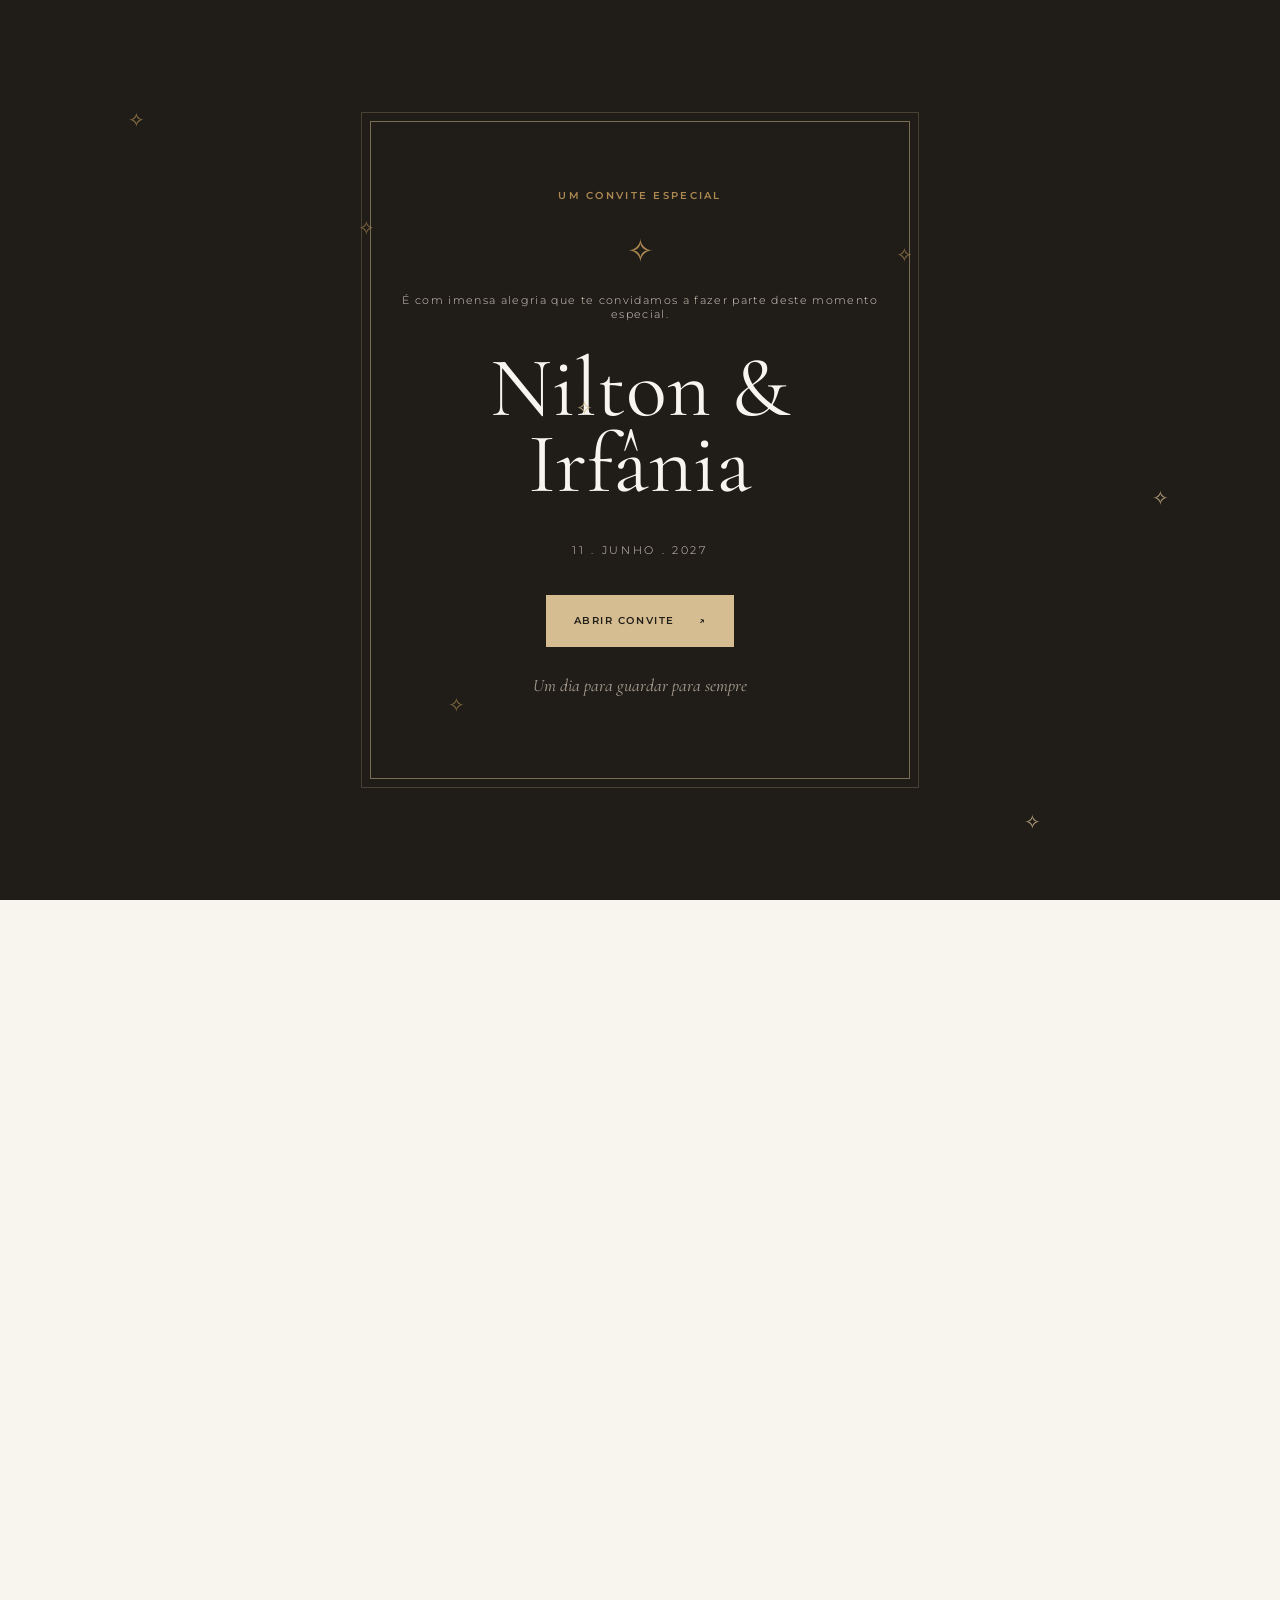
==== commit 746e2217: "Update index.html" ====
--- a/index.html
+++ b/index.html
@@ -229,7 +229,7 @@
       <div class="rsvp-card">
         <span class="eyebrow light">A SUA PRESENÇA É O NOSSO PRESENTE</span>
         <h2>Podemos contar consigo?</h2>
-        <p>Por favor, confirme a sua presença até à data indicada. A confirmação será enviada directamente pelo WhatsApp.</p>
+        <p>Por favor, confirme a sua presença até à data indicada.</p>
         <form id="rsvpForm" novalidate>
           <label for="guestName">O seu nome completo</label>
           <input id="guestName" name="guestName" type="text" placeholder="Escreva o seu nome" minlength="2" maxlength="80" required>
